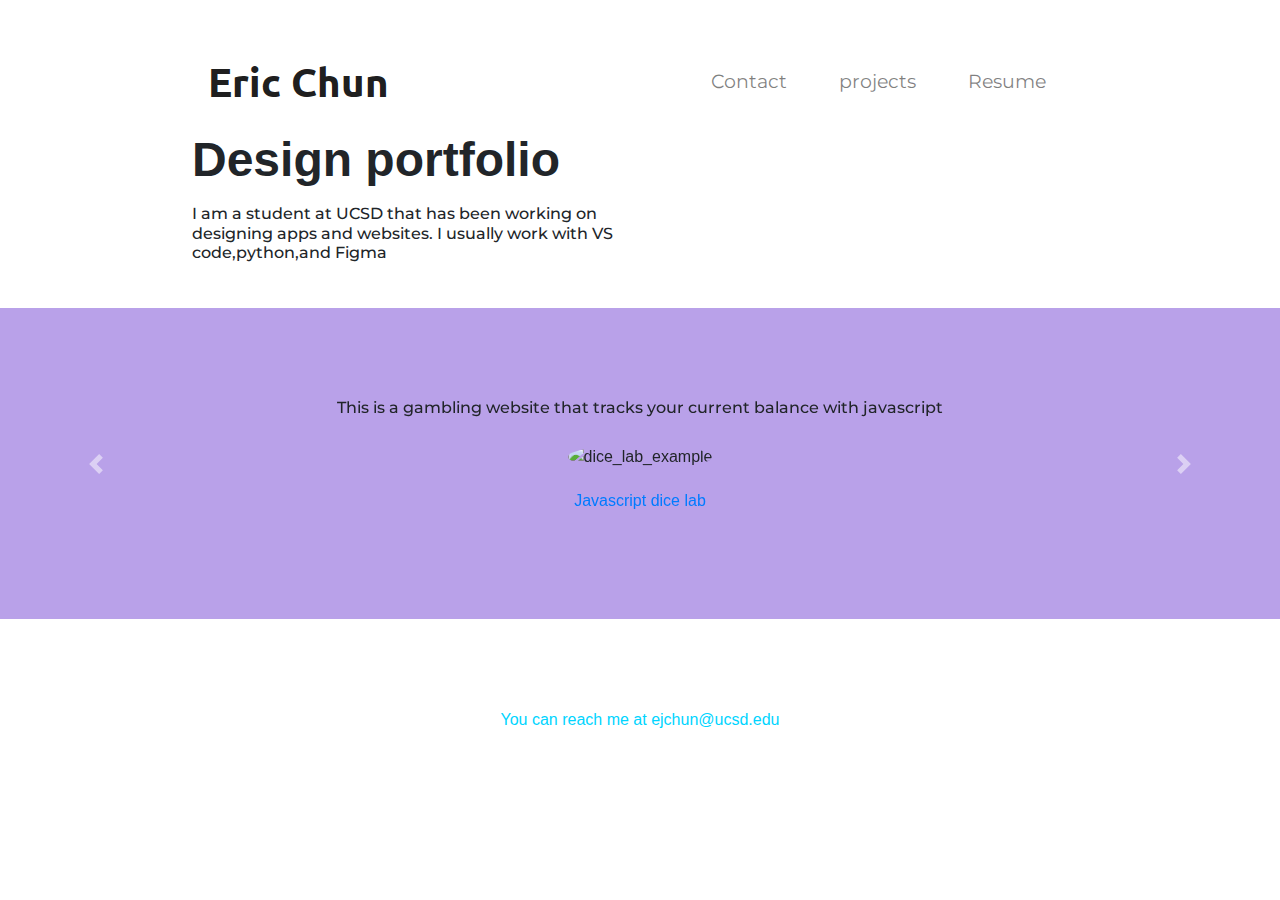
==== index.html @ 994cdb2e "Update index.html" ====
<!DOCTYPE html>
<html lang="en">
  
<head>
        <meta charset="utf-8">
        <meta name="viewport" content="width=device-width, initial-scale=1, shrink-to-fit=no">
        <link href="https://fonts.googleapis.com/css2?family=Montserrat&family=Ubuntu:wght@300&display=swap" rel="stylesheet">
        <link rel="stylesheet" href="https://stackpath.bootstrapcdn.com/bootstrap/4.5.2/css/bootstrap.min.css" integrity="sha384-JcKb8q3iqJ61gNV9KGb8thSsNjpSL0n8PARn9HuZOnIxN0hoP+VmmDGMN5t9UJ0Z" crossorigin="anonymous">
        <link rel="stylesheet" href="stylesF.css">
        <script src="https://kit.fontawesome.com/f06c073728.js" crossorigin="anonymous"></script>
        <title>Portfolio</title>
</head>
<body>
        <section id="title">
          <div class="container-fluid">
          <!-- Nav Bar -->
          <nav class="navbar navbar-expand-lg navbar-light">
            <a class="navbar-brand" href="#">Eric Chun</a>
            <button class="navbar-toggler" type="button" data-toggle="collapse" data-target="#navbarTogglerDemo02" aria-controls="navbarTogglerDemo02" aria-expanded="false" aria-label="Toggle navigation">
                <span class="navbar-toggler-icon"></span>
            </button>
            <div class="collapse navbar-collapse" id="navbarTogglerDemo02">
                <ul class="navbar-nav ml-auto">
                    <li class="navbar-item">
                        <a href="#footer" class="nav-link">Contact</a>
                        </li>
                    <li class="navbar-item">
                        <a href="#testimonials" class="nav-link">projects</a>
                        </li>
                        <li class="navbar-item">
                                <a href="https://1drv.ms/b/s!AlfN2CM5SUlDggf-CbA9wnvQQhjm?e=8GSNfU" class="nav-link">Resume</a>
                                </li>
                </ul>
            </div>
        </nav>
        
          <!-- Title -->
          <div class="row">
            <div class="col-lg-6">
            <h1>Design portfolio</h1>
            <h2>I am a student at UCSD that has been working on designing apps and websites. I usually work with VS code,python,and Figma</h2>
          </div>
          <div class="col-lg-6">
          </div>
          </div>
        </div>
        </section>
    
        <!-- Testimonials -->
    
        <section id="testimonials">
          
          <div id="testimonial-carousel" class="carousel slide" data-ride="false">
            <div class="carousel-inner">
              <div class="carousel-item active">
               <h2>This is a gambling website that tracks your current balance with javascript</h2>
          <img class="testimonial-image" src="dice_lab_example.png" alt="dice_lab_example">
          <p><a href="ChunLab6DiceLab\dice-lab\dice.html">Javascript dice lab</a></p>
              </div>
              <div class="carousel-item">
                <h2>I made a website styled with css</h2>
                <img class="testimonial-image" src="StudyBuddy.png">
                <p><a href="studyBuddyFiles-LAB starter\ChunLab3.html.html">Study Buddy</a></p>
            </div>
            <div class="carousel-item">
              <h2> Here are some of my other projects</h2>
              <p><a href="lab1">Html Lab</a></p>
              <p><a href="lab2">css Lab</a></p>
          </div>
              <div class="carousel-item">
               <h2>This is a website I made for my former employer's gameshop</h2>
          <img class="testimonial-image" src="BrosGSWebsite/BrosLogo1.png">
          <p><a href="BrosGSWebsite/BrosGameShop1.html">Bros Gameshop website</a></p>
              </div>
            <div class="carousel-item">
              <h2>I designed an app in Figma</h2>
              <img class="testimonial-image" src="figma_sample.png">
              <p><a href="https://www.figma.com/proto/IHvGfDX1Fwf53ZvQ60DXn6/Figma-101app?node-id=9%3A4&scaling=min-zoom&page-id=0%3A1&starting-point-node-id=9%3A4&show-proto-sidebar=1">Sleep helping app</a></p>
             </div>
            </div>
            <a class="carousel-control-prev" href="#testimonial-carousel" role="button" data-slide="prev">
              <span class="carousel-control-prev-icon" aria-hidden="true"></span>
              <span class="sr-only">Previous</span>
            </a>
            <a class="carousel-control-next" href="#testimonial-carousel" role="button" data-slide="next">
              <span class="carousel-control-next-icon" aria-hidden="true"></span>
              <span class="sr-only">Next</span>
            </a>
          </div>
        </section>
        <!--press-->
        <!-- Pricing -->
      <footer id="footer">
        <i class="fa-regular fa-envelope"></i>
        <p>You can reach me at ejchun@ucsd.edu</p>
      </footer>
        <!-- Optional JavaScript -->
        <!-- jQuery first, then Popper.js, then Bootstrap JS -->
        <script src="https://code.jquery.com/jquery-3.5.1.slim.min.js" integrity="sha384-DfXdz2htPH0lsSSs5nCTpuj/zy4C+OGpamoFVy38MVBnE+IbbVYUew+OrCXaRkfj" crossorigin="anonymous"></script>
        <script src="https://cdn.jsdelivr.net/npm/popper.js@1.16.1/dist/umd/popper.min.js" integrity="sha384-9/reFTGAW83EW2RDu2S0VKaIzap3H66lZH81PoYlFhbGU+6BZp6G7niu735Sk7lN" crossorigin="anonymous"></script>
        <script src="https://stackpath.bootstrapcdn.com/bootstrap/4.5.2/js/bootstrap.min.js" integrity="sha384-B4gt1jrGC7Jh4AgTPSdUtOBvfO8shuf57BaghqFfPlYxofvL8/KUEfYiJOMMV+rV" crossorigin="anonymous"></script>
      </body>
    </html>
---- stylesF.css ----
#title {
}
  .container-fluid {
    padding: 3% 15%;
  }  
h1 {
    font-family: 'Gill Sans', 'Gill Sans MT', Calibri, 'Trebuchet MS', sans-serif;
    font-weight: bold;
    font-size: 3rem;
    line-height: 1.5;
}

h2 {
    font-family:'Montserrat', sans-serif;
    font-size: 1rem;
}

h3 {
    font-family: Verdana, Geneva, Tahoma, sans-serif;
    font-weight: bold;
}

p {
color: #00d5ff; 
}
.navbar {
    padding-bottom: 0 0 4.5rem;
}
.navbar-brand {
    font-family: 'Ubuntu';
    font-size: 2.5rem;
    font-weight: bold;
}

.navbar-item {
    padding: 0 18px;
}

.nav-link{
    font-family: 'Montserrat', sans-serif;
    font-size: 1.2rem;
}

.download-button {
    margin: 5% 3% 5% 0;
}

.title-image {
    width: 28%;
    transform: rotate(20deg);
    position: absolute;
}

@media (max-width:1028px){
    #title{
        text-align: center;
    }
    .title-image{
    position:static;
    transform: rotate(0);
    }
}

#features{
    padding: 7% 15%;
    background-color: #fff;
}

.feature-box {
    text-align: center;
    padding: 5%;
}

.icon {
    color: #ef1212;
    margin-bottom: 1rem;
}

.icon:hover{
    color: #ff0000;
}

#testimonials {
    
    text-align: center;
    background-color: #b9a1e9;

}

.carousel-item {
    padding: 7% 15%;
}
.testimonial-image {
    width: 50%;
    border-radius: 50%;
    margin: 20px;
}
.p{
    color: #c51398;
}

#press {
    padding: 7% 15%;
    text-align: center;
    background-color: #00bcd4;
}
.press-logo {
    width: 10%;
    margin: 20px 20px 50px;
}


#pricing {
    padding: 100px;
    text-align: center;
}

.pricing-header {
    color: #000;
}

.pricing-column {
    padding: 3% 2%;
}

#cta {
    background-color: #00bcd4;
    color: #fff;
    padding: 7% 15%;
text-align: center;
}

.cta-heading{
    font-family: 'Montserrat', sans-serif;
    font-size: 3.5rem;
    font-weight: bold;
}

#footer {
    padding: 7% 15%;
    text-align: center;
    background-color: #ffffff;
}
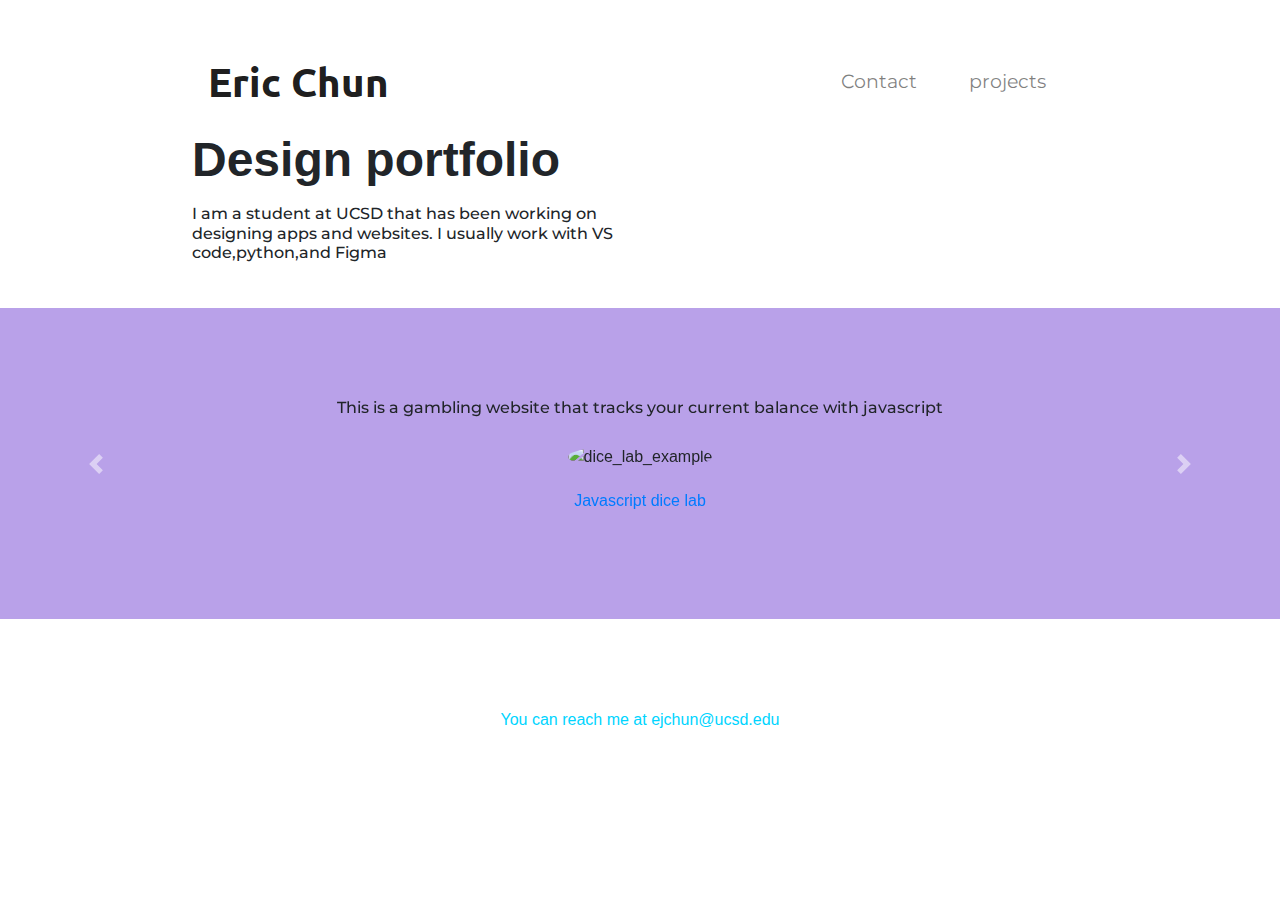
==== commit 835c31a9: "Update index.html" ====
--- a/index.html
+++ b/index.html
@@ -27,9 +27,7 @@
                     <li class="navbar-item">
                         <a href="#testimonials" class="nav-link">projects</a>
                         </li>
-                        <li class="navbar-item">
-                                <a href="https://1drv.ms/b/s!AlfN2CM5SUlDggf-CbA9wnvQQhjm?e=8GSNfU" class="nav-link">Resume</a>
-                                </li>
+                       
                 </ul>
             </div>
         </nav>
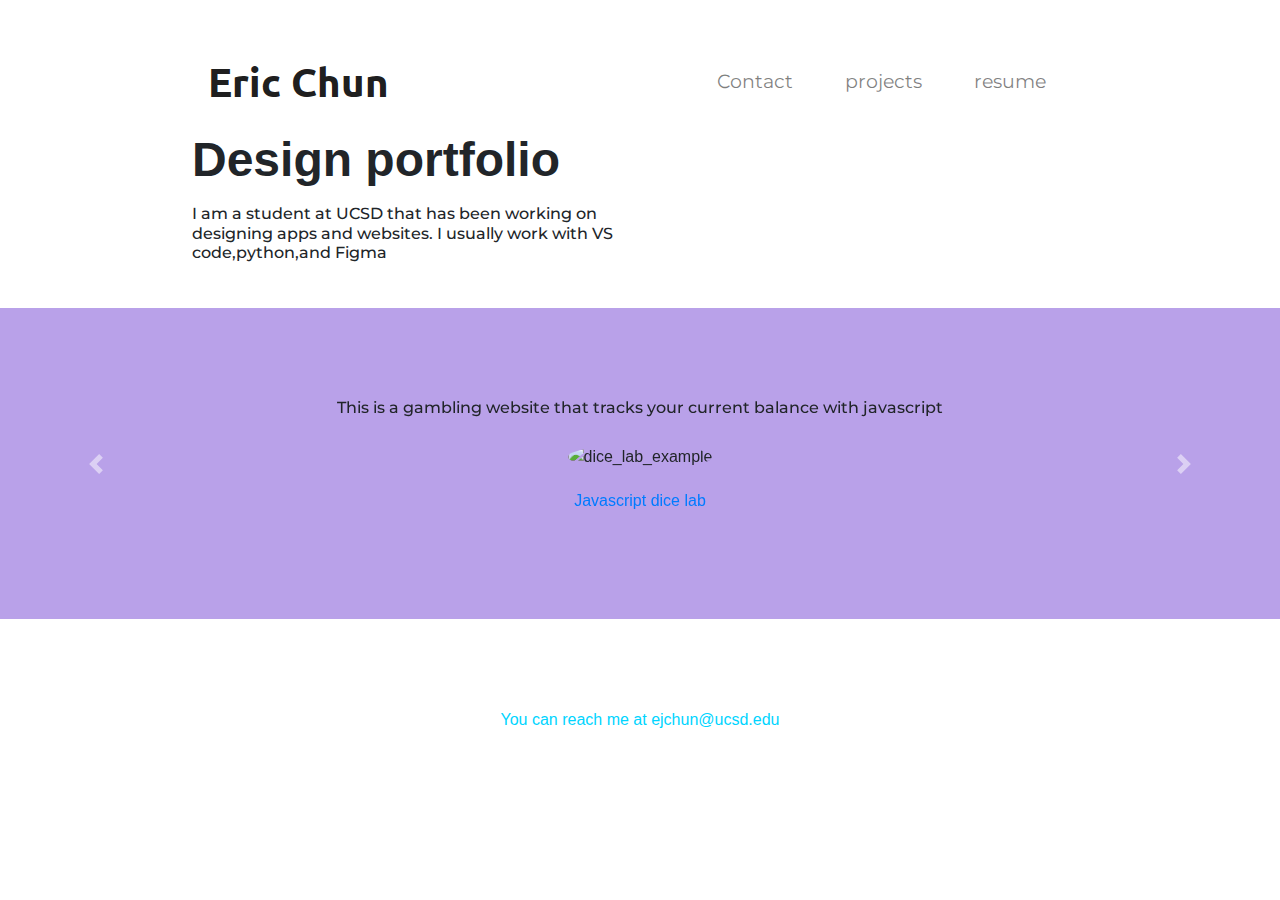
==== commit 8ec4b29a: "Update index.html" ====
--- a/index.html
+++ b/index.html
@@ -26,6 +26,9 @@
                         </li>
                     <li class="navbar-item">
                         <a href="#testimonials" class="nav-link">projects</a>
+                        </li>
+                  <li class="navbar-item">
+                        <a href="ResumeLab (3).pdf" class="nav-link">resume</a>
                         </li>
                        
                 </ul>
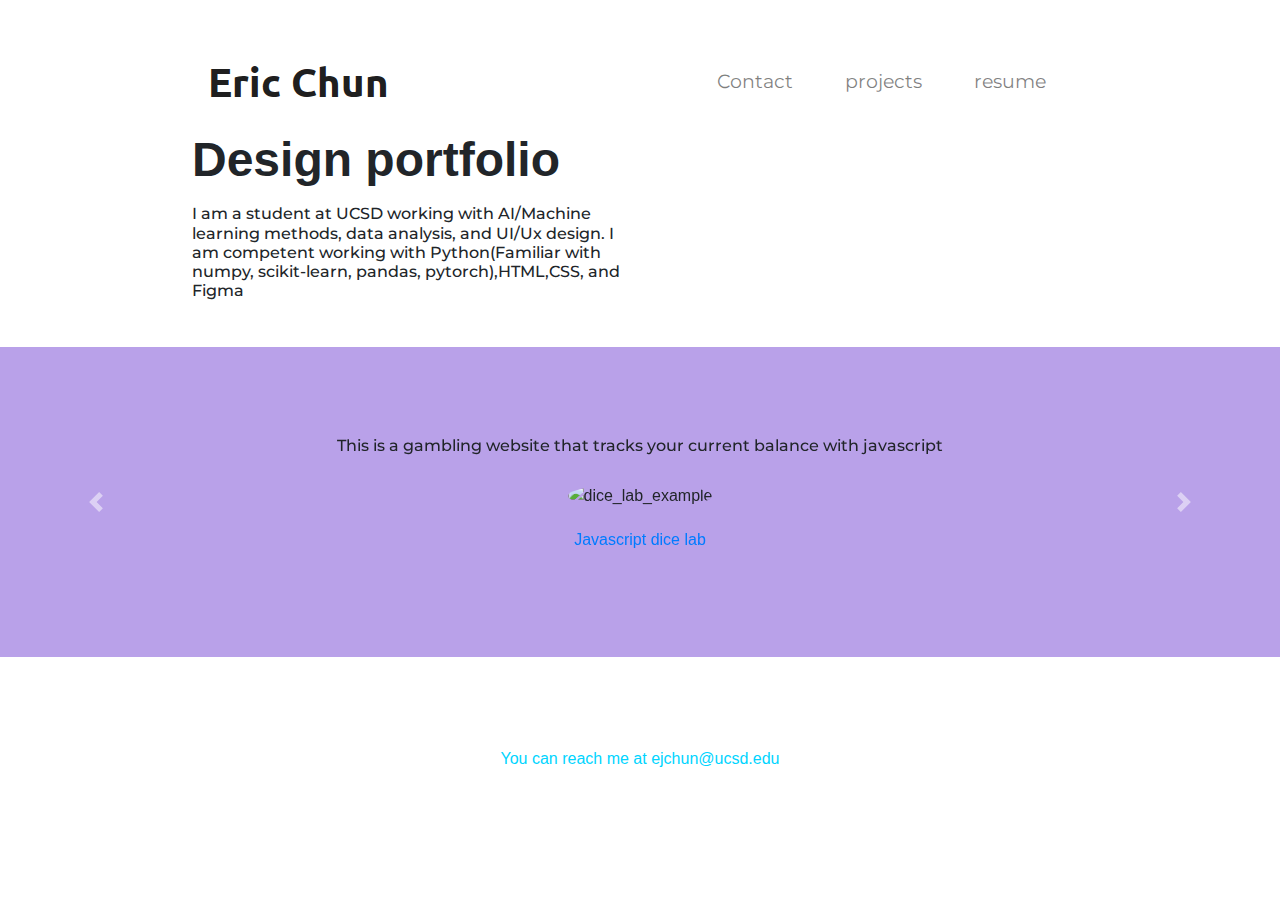
==== commit f251d033: "Update index.html" ====
--- a/index.html
+++ b/index.html
@@ -28,7 +28,7 @@
                         <a href="#testimonials" class="nav-link">projects</a>
                         </li>
                   <li class="navbar-item">
-                        <a href="ResumeLab (3).pdf" class="nav-link">resume</a>
+                        <a href="Resume.pdf" class="nav-link">resume</a>
                         </li>
                        
                 </ul>
@@ -39,7 +39,7 @@
           <div class="row">
             <div class="col-lg-6">
             <h1>Design portfolio</h1>
-            <h2>I am a student at UCSD that has been working on designing apps and websites. I usually work with VS code,python,and Figma</h2>
+            <h2>I am a student at UCSD working with AI/Machine learning methods, data analysis, and UI/Ux design. I am competent working with Python(Familiar with numpy, scikit-learn, pandas, pytorch),HTML,CSS, and Figma</h2>
           </div>
           <div class="col-lg-6">
           </div>
@@ -65,8 +65,7 @@
             </div>
             <div class="carousel-item">
               <h2> Here are some of my other projects</h2>
-              <p><a href="lab1">Html Lab</a></p>
-              <p><a href="lab2">css Lab</a></p>
+              <p><a href="https://github.com/Eric-Chun/Eric-Chun-Portfolio/tree/main/cogs181_finalfiles">Nueral network image classification project</a></p>
           </div>
               <div class="carousel-item">
                <h2>This is a website I made for my former employer's gameshop</h2>
@@ -74,9 +73,8 @@
           <p><a href="BrosGSWebsite/BrosGameShop1.html">Bros Gameshop website</a></p>
               </div>
             <div class="carousel-item">
-              <h2>I designed an app in Figma</h2>
-              <img class="testimonial-image" src="figma_sample.png">
-              <p><a href="https://www.figma.com/proto/IHvGfDX1Fwf53ZvQ60DXn6/Figma-101app?node-id=9%3A4&scaling=min-zoom&page-id=0%3A1&starting-point-node-id=9%3A4&show-proto-sidebar=1">Sleep helping app</a></p>
+              <h2>I worked with a team to design an app in Figma</h2>
+              <p><a href="https://www.figma.com/design/VkDcd2g8lgExmF9q3EyCqY/AI-Wardrobe-Prototype-(Copy)?node-id=0-1&p=f&t=Z9Mn9m0Mwl7hUmcX-0">Weather clothing app</a></p>
              </div>
             </div>
             <a class="carousel-control-prev" href="#testimonial-carousel" role="button" data-slide="prev">
